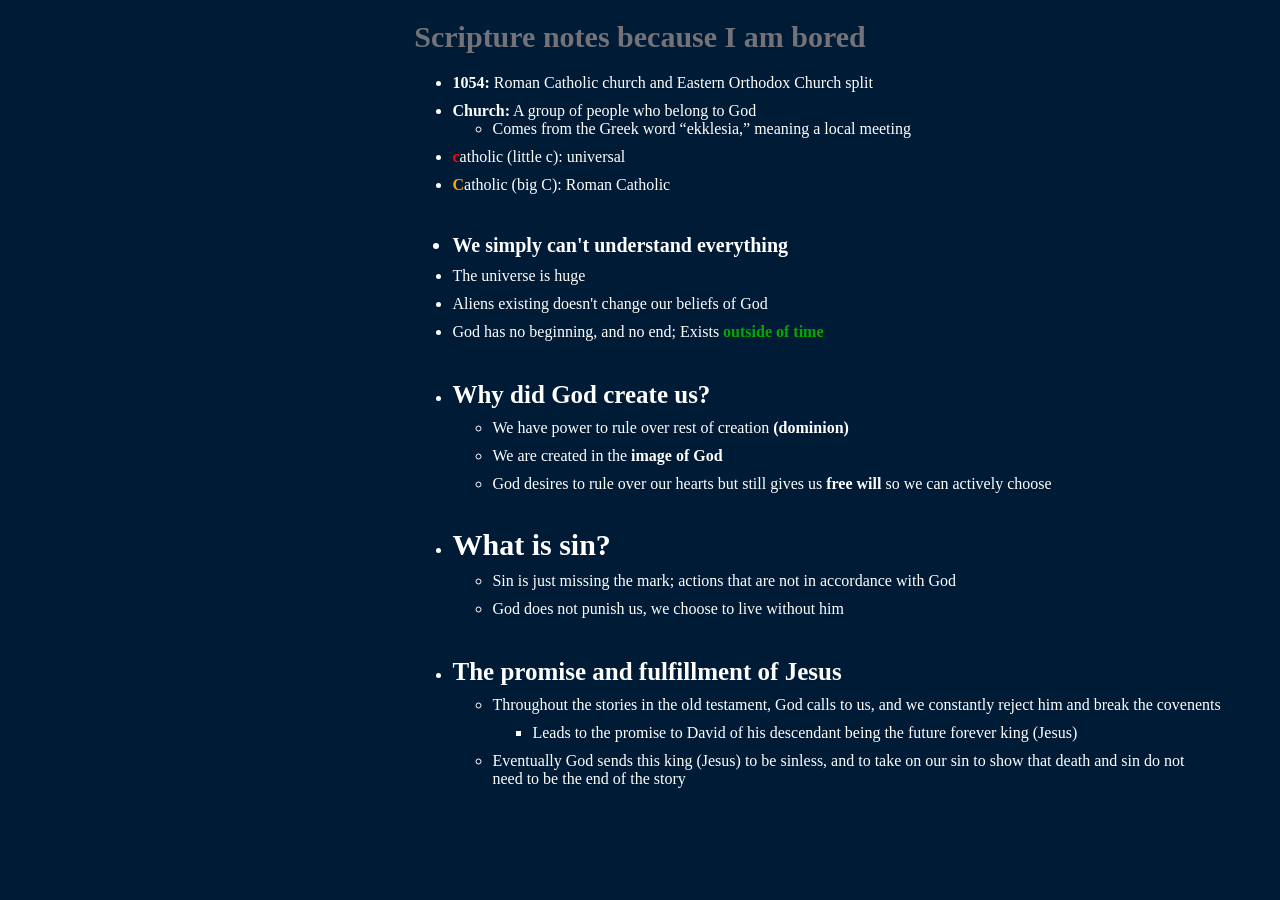
==== index.html @ ad85a89f "added index" ====
<!DOCTYPE html>
<html>
    <head>
        <title>Notes in HTML because I am this bored</title>
        <script src = "MoreJSTests.js" defer></script>
        <style>
            body{
                background-color: #001B36;
                color: white;
            }
            p{  
                display: block;
                text-align: center;
                padding: 3px 20px;
            }
            ul{
                margin-bottom: 10px;
            }
            li{
                margin-bottom: 10px;
            }
            .notes{
                margin-left: 32%;
            }  
        </style>
    </head>

    <body>
        <h1 style = 'color: #727278; text-align: center; font-size: 30px; padding: 10px, 0px'>Scripture notes because I am bored</h1>
        <ul class = "notes">
            <li><strong>1054:</strong> Roman Catholic church and Eastern Orthodox Church split</li>
            <li>
                <strong>Church:</strong> A group of people who belong to God
                <ul>
                <li>Comes from the Greek word “ekklesia,” meaning a local meeting</li>
                </ul>
            </li>
            <li><strong style = 'color: red'>c</strong>atholic (little c): universal</li>
            <li><strong style = 'color: orange'>C</strong>atholic (big C): Roman Catholic</li>
            <li style = 'padding-top: 30px; font-size: 20px'><strong>We simply can't understand everything</strong></li>
            <li>The universe is huge</li>
            <li>Aliens existing doesn't change our beliefs of God</li>
            <li>God has no beginning, and no end; Exists <strong style = 'color: rgb(0, 170, 0)'>outside of time</strong></li>
            <li style = 'padding-top: 30px;'>
                <strong style = "font-size: 25px">Why did God create us?</strong>
                <ul>
                    <li style = 'padding-top: 10px'>We have power to rule over rest of creation <strong>(dominion)</strong></li>
                    <li>We are created in the <strong>image of God</strong></li>
                    <li>God desires to rule over our hearts but still gives us <strong>free will</strong> so we can actively choose</li>
                </ul>
            </li>
            <li style  = "padding-top: 25px"><strong style = "font-size: 30px;">What is sin?</strong>
            <ul>
                <li style = 'padding-top: 10px'>Sin is just missing the mark; actions that are not in accordance with God</li>
                <li>God does not punish us, we choose to live without him</li>
            </ul>
            </li>
            <li style = 'padding-top: 30px'>
                <strong style = "font-size: 25px">The promise and fulfillment of Jesus</strong>
                <ul>
                    <li style = "padding-top: 10px">Throughout the stories in the old testament, God calls to us, and we constantly reject him and break the covenents</li>
                    <ul>
                        <li>Leads to the promise to David of his descendant being the future forever king (Jesus)</li>
                    </ul>
                    <li style = "max-width: 700px;">Eventually God sends this king (Jesus) to be sinless, and to take on our sin to show that death and sin do not need to be the end of the story</li>
                </ul>
            </li>
        </ul>
    </body>
</html>
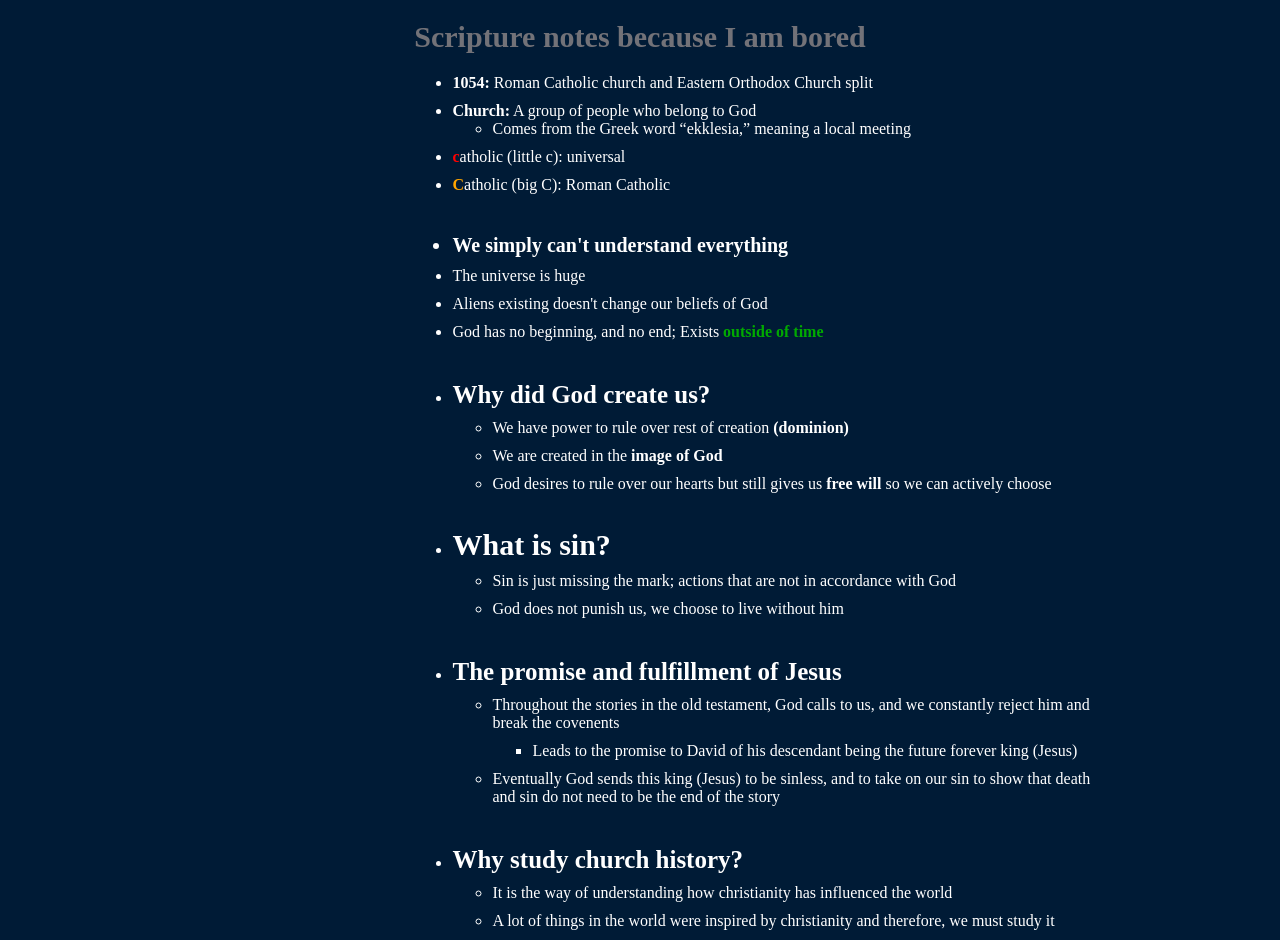
==== commit c39cc75d: "added study of church history" ====
--- a/index.html
+++ b/index.html
@@ -58,11 +58,18 @@
             <li style = 'padding-top: 30px'>
                 <strong style = "font-size: 25px">The promise and fulfillment of Jesus</strong>
                 <ul>
-                    <li style = "padding-top: 10px">Throughout the stories in the old testament, God calls to us, and we constantly reject him and break the covenents</li>
+                    <li style = "padding-top: 10px; max-width: 600px">Throughout the stories in the old testament, God calls to us, and we constantly reject him and break the covenents</li>
                     <ul>
                         <li>Leads to the promise to David of his descendant being the future forever king (Jesus)</li>
                     </ul>
-                    <li style = "max-width: 700px;">Eventually God sends this king (Jesus) to be sinless, and to take on our sin to show that death and sin do not need to be the end of the story</li>
+                    <li style = "max-width: 600px;">Eventually God sends this king (Jesus) to be sinless, and to take on our sin to show that death and sin do not need to be the end of the story</li>
+                </ul>
+            </li>
+            <li style = 'padding-top: 30px'>
+                <strong style = 'font-size: 25px'>Why study church history?</strong>
+                <ul>
+                    <li style = "padding-top: 10px">It is the way of understanding how christianity has influenced the world</li>
+                    <li>A lot of things in the world were inspired by christianity and therefore, we must study it</li>
                 </ul>
             </li>
         </ul>
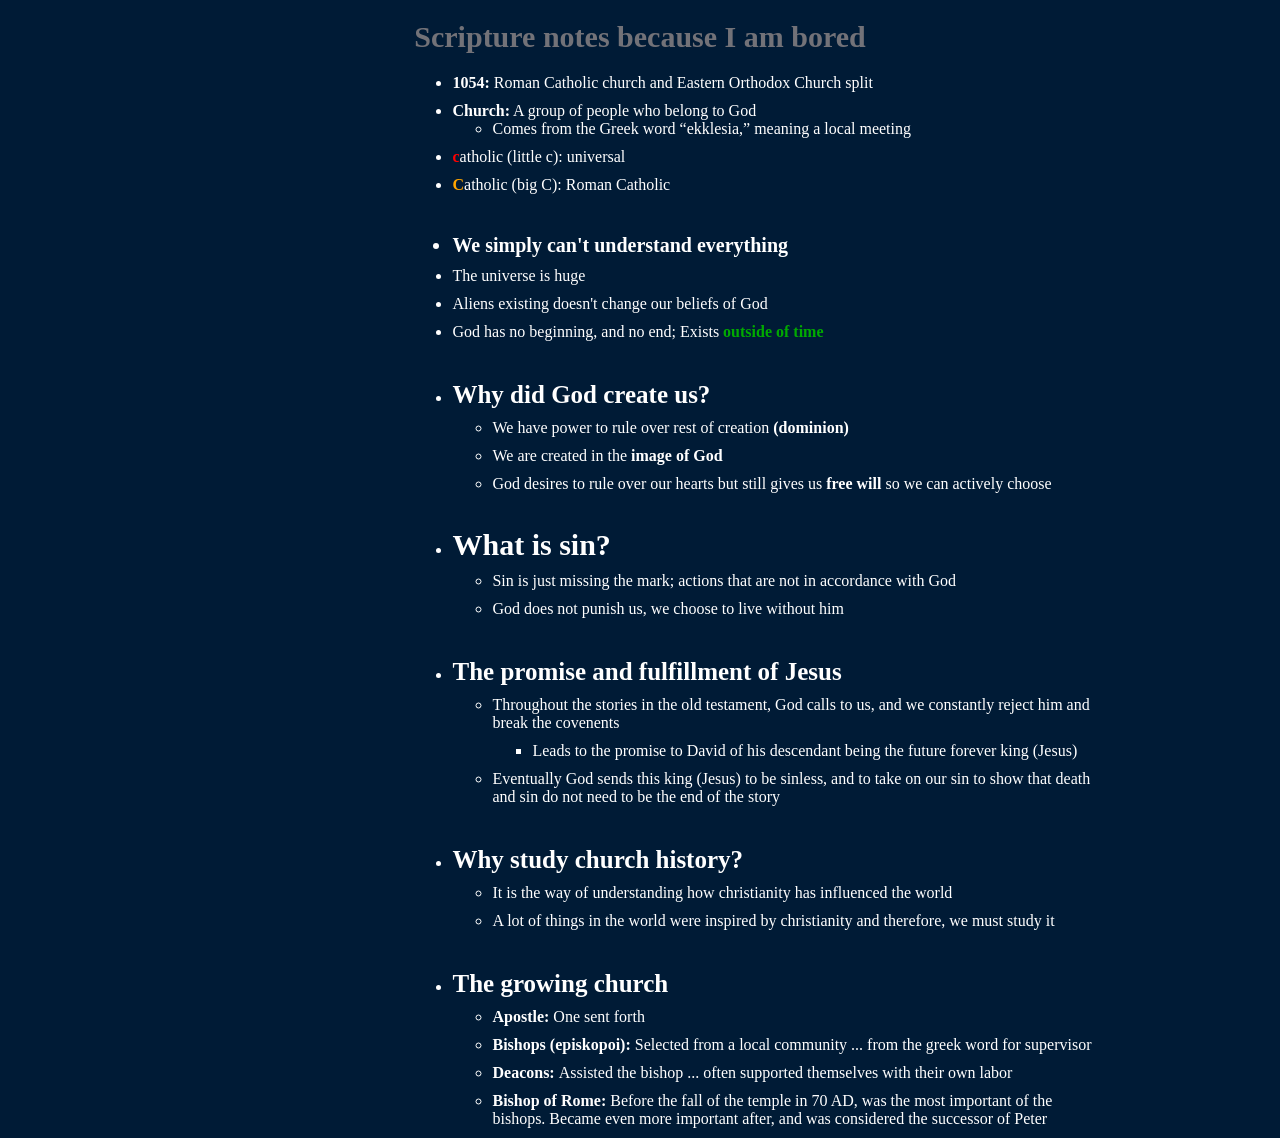
==== commit 9f87bf4c: "added growing church" ====
--- a/index.html
+++ b/index.html
@@ -71,6 +71,15 @@
                     <li style = "padding-top: 10px">It is the way of understanding how christianity has influenced the world</li>
                     <li>A lot of things in the world were inspired by christianity and therefore, we must study it</li>
                 </ul>
+            </li> 
+            <li style = 'padding-top: 30px'>
+                <strong style = "font-size: 25px;">The growing church</strong>
+                <ul>
+                    <li style = 'padding-top: 10px'><strong>Apostle: </strong>One sent forth</li>
+                    <li style = "max-width: 600px;"><strong>Bishops (episkopoi): </strong>Selected from a local community ... from the greek word for supervisor</li>
+                    <li style = "max-width: 600px;"><strong>Deacons: </strong>Assisted the bishop ... often supported themselves with their own labor </li>
+                    <li style = 'max-width: 600px'><strong>Bishop of Rome: </strong>Before the fall of the temple in 70 AD, was the most important of the bishops. Became even more important after, and was considered the successor of Peter</li>
+                </ul>
             </li>
         </ul>
     </body>
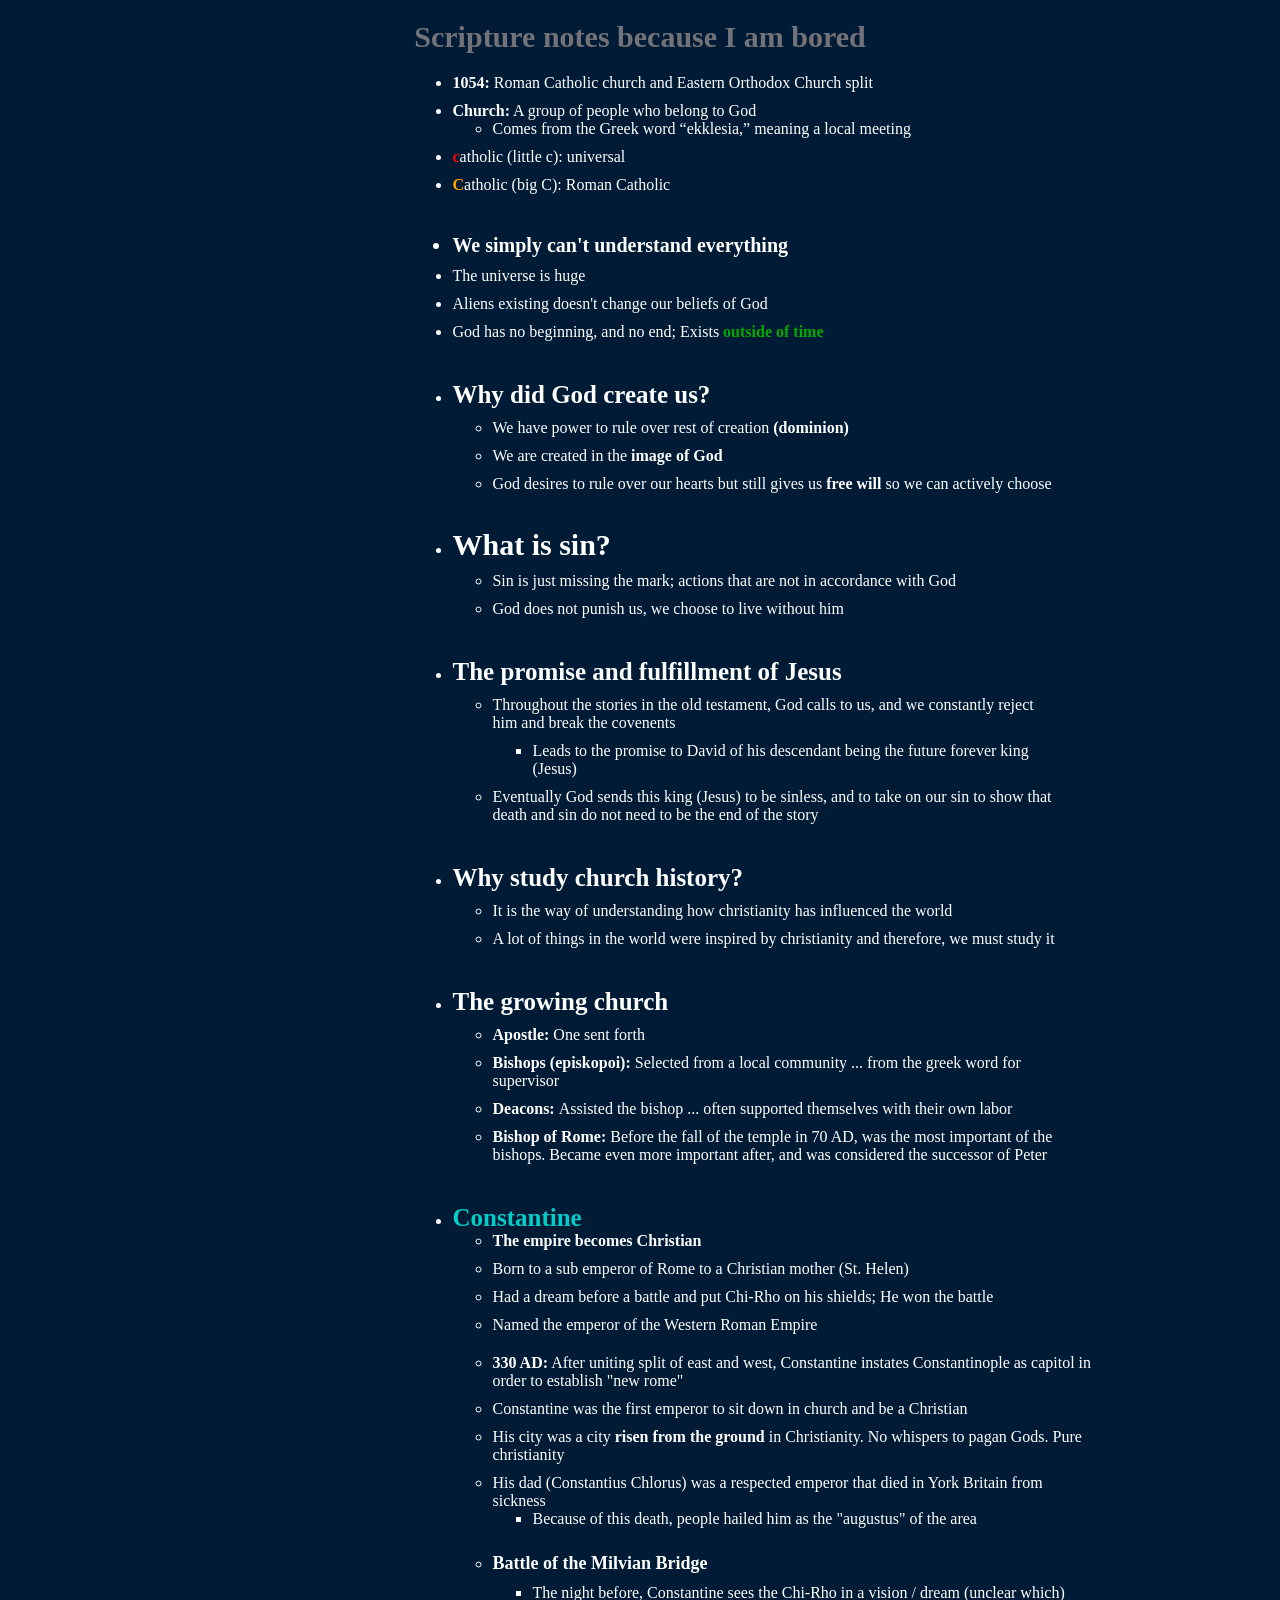
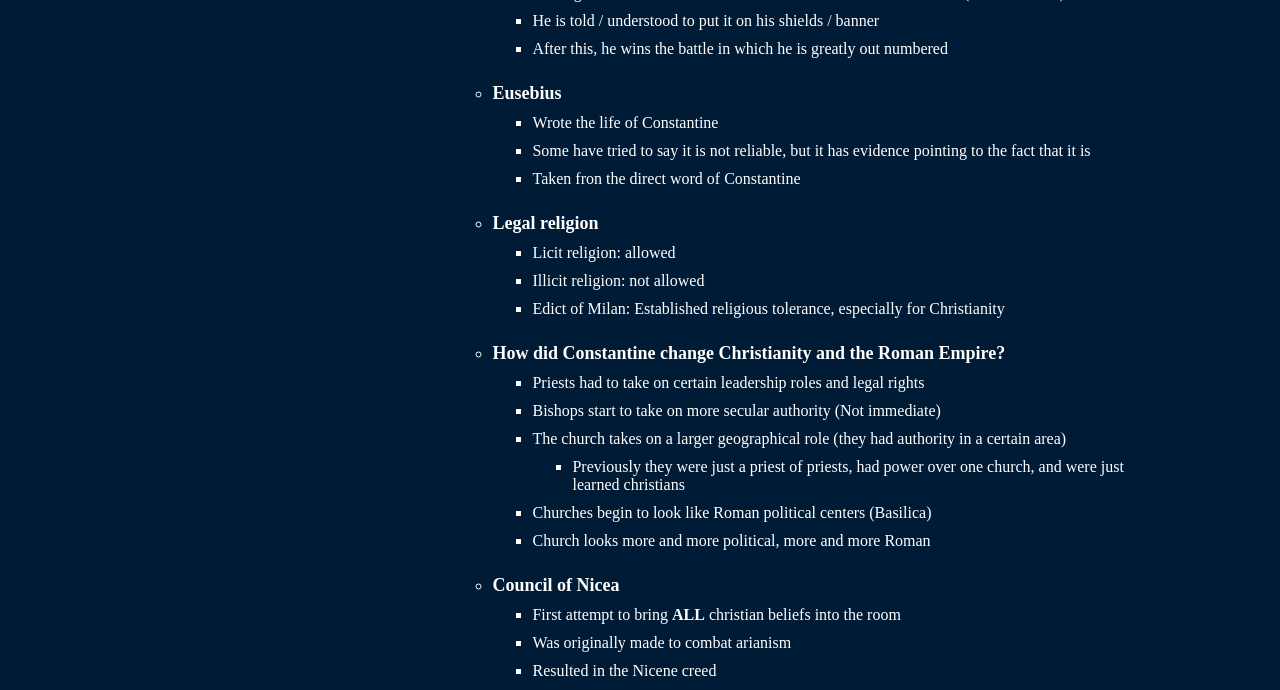
==== commit 2c02bdb7: "added Constantine" ====
--- a/index.html
+++ b/index.html
@@ -18,6 +18,7 @@
             }
             li{
                 margin-bottom: 10px;
+                max-width: 600px;
             }
             .notes{
                 margin-left: 32%;
@@ -65,11 +66,11 @@
                     <li style = "max-width: 600px;">Eventually God sends this king (Jesus) to be sinless, and to take on our sin to show that death and sin do not need to be the end of the story</li>
                 </ul>
             </li>
-            <li style = 'padding-top: 30px'>
+            <li style = 'padding-top: 30px; max-width: 700px'>
                 <strong style = 'font-size: 25px'>Why study church history?</strong>
                 <ul>
                     <li style = "padding-top: 10px">It is the way of understanding how christianity has influenced the world</li>
-                    <li>A lot of things in the world were inspired by christianity and therefore, we must study it</li>
+                    <li style = 'max-width: 700px'>A lot of things in the world were inspired by christianity and therefore, we must study it</li>
                 </ul>
             </li> 
             <li style = 'padding-top: 30px'>
@@ -81,6 +82,71 @@
                     <li style = 'max-width: 600px'><strong>Bishop of Rome: </strong>Before the fall of the temple in 70 AD, was the most important of the bishops. Became even more important after, and was considered the successor of Peter</li>
                 </ul>
             </li>
+            <li style = 'padding-top: 30px; max-width: 700px'>
+                <strong style = 'font-size: 25px; color: #04CCC9'>Constantine</strong>
+                <ul>
+                    <li><strong>The empire becomes Christian</strong></li>
+                    <li>Born to a sub emperor of Rome to a Christian mother (St. Helen)</li>
+                    <li>Had a dream before a battle and put Chi-Rho on his shields; He won the battle</li>
+                    <li>Named the emperor of the Western Roman Empire</li>
+                    <li style = "padding-top: 10px"><strong>330 AD:</strong> After uniting split of east and west, Constantine instates Constantinople as capitol in order to establish "new rome"</li>
+                    <li>Constantine was the first emperor to sit down in church and be a Christian</li>
+                    <li>His city was a city <strong>risen from the ground</strong> in Christianity. No whispers to pagan Gods. Pure christianity</li>
+                    <li>
+                        His dad (Constantius Chlorus) was a respected emperor that died in York Britain from sickness
+                    <ul>
+                        <li>Because of this death, people hailed him as the "augustus" of the area</li>
+                    </ul>
+                    </li>
+                    <li style = 'padding-top: 15px'>
+                        <strong style = "font-size: 18px;">Battle of the Milvian Bridge</strong>
+                        <ul>
+                            <li style = 'padding-top: 10px'>The night before, Constantine sees the Chi-Rho in a vision / dream (unclear which)</li>
+                            <li>He is told / understood to put it on his shields / banner</li>
+                            <li>After this, he wins the battle in which he is greatly out numbered</li>
+                        </ul>
+                    </li>
+                    <li style = 'padding-top: 15px'>
+                        <strong style = 'font-size: 18px;'>Eusebius</strong>
+                        <ul>
+                            <li style = 'padding-top: 10px'>Wrote the life of Constantine</li>
+                            <li>Some have tried to say it is not reliable, but it has evidence pointing to the fact that it is</li>
+                            <li>Taken fron the direct word of Constantine</li>
+                        </ul>
+                    </li>
+                    <li style = 'padding-top: 15px'>
+                        <strong style = 'font-size: 18px'>Legal religion</strong>
+                        <ul>
+                            <li style = 'padding-top: 10px'>Licit religion: allowed</li>
+                            <li>Illicit religion: not allowed</li>
+                            <li>Edict of Milan: Established religious tolerance, especially for Christianity</li>
+                        </ul>
+                    </li>
+                    <li style = 'padding-top: 15px; max-width: 700px'>
+                        <strong style = 'font-size: 18px'>How did Constantine change Christianity and the Roman Empire?</strong>
+                        <ul>
+                            <li style = 'padding-top: 10px'>Priests had to take on certain leadership roles and legal rights</li>
+                            <li>Bishops start to take on more secular authority (Not immediate)</li>
+                            <li style = 'max-width: 700px'>
+                                The church takes on a larger geographical role (they had authority in a certain area)
+                                <ul>
+                                    <li style = 'padding-top: 10px'>Previously they were just a priest of priests, had power over one church, and were just learned christians</li>
+                                </ul>
+                            </li>
+                            <li>Churches begin to look like Roman political centers (Basilica)</li>
+                            <li>Church looks more and more political, more and more Roman</li>
+                        </ul>
+                    </li>
+                    <li style = 'padding-top: 15px'>
+                        <strong style = 'font-size: 18px'>Council of Nicea</strong>
+                        <ul>
+                            <li style = 'padding-top: 10px'>First attempt to bring <strong>ALL</strong> christian beliefs into the room</li>
+                            <li>Was originally made to combat arianism</li>
+                            <li>Resulted in the Nicene creed</li>
+                        </ul>
+                    </li>
+                </ul>
+            </li>
         </ul>
     </body>
 </html>
